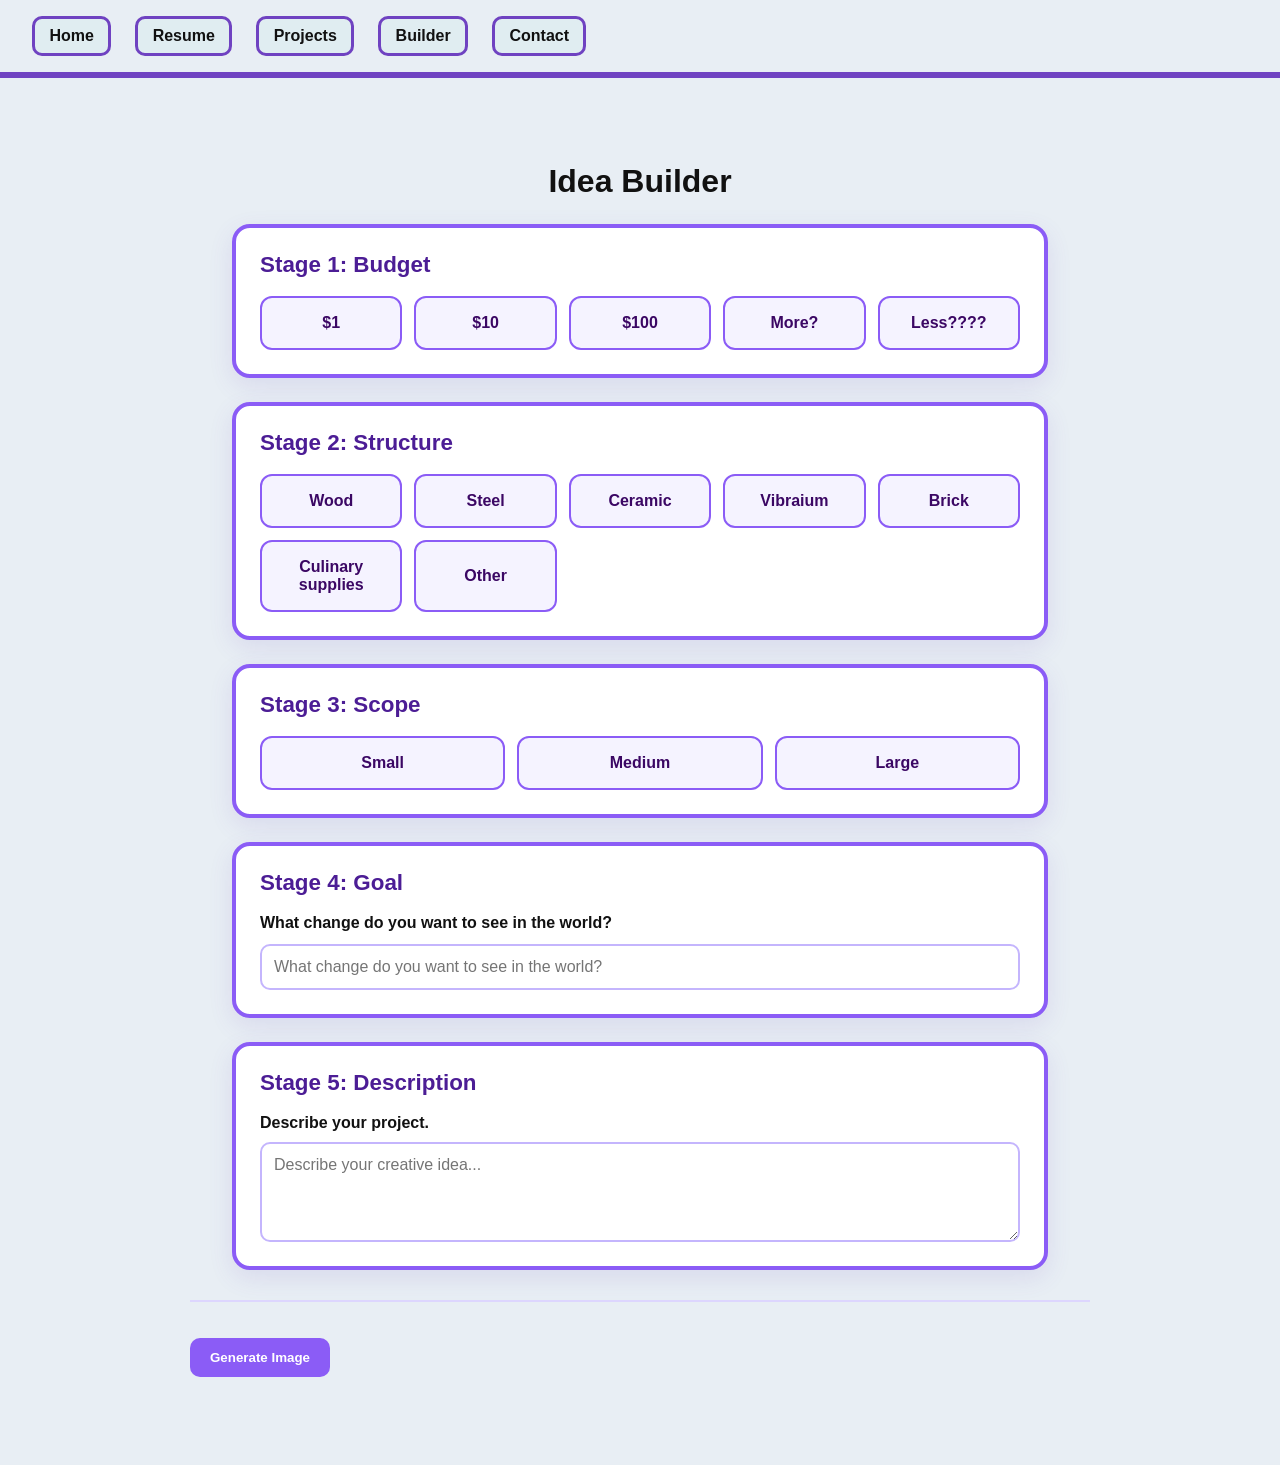
==== Builder.html @ e3fbb94a "Add files via upload" ====
<html>
    <head>
        <title>Idea Builder</title>
        <style>
            body {
                margin: 0;
                font-family: "Plus Jakarta Sans", Arial, sans-serif;
                background: #e8eef4;
                color: #111;
            }

            nav {
                text-align: left;
                width: 100%;
                padding: 1rem 2rem 0;
                border-bottom: 6px solid #6f42c1;
                box-sizing: border-box;
            }

            nav ul {
                display: flex;
                justify-content: flex-start;
                align-items: center;
                gap: 1.5rem;
                list-style: none;
                margin: 0;
                padding: 0 0 1rem;
                flex-wrap: wrap;
            }

            nav li {
                display: inline-block;
            }

            nav a {
                color: #111;
                text-decoration: none;
                border: 3px solid #6f42c1;
                border-radius: 10px;
                padding: 0.5rem 0.9rem;
                display: inline-block;
                background: #e0edf1;
                font-weight: 600;
            }

            .builder-shell {
                max-width: 900px;
                margin: 40px auto;
                padding: 24px;
            }

            h1 {
                margin-bottom: 12px;
                text-align: center;
            }

            .stage-flow {
                display: flex;
                justify-content: center;
                margin-top: 24px;
            }

            .stage-card {
                width: 100%;
                max-width: 760px;
                padding: 24px;
                background: #ffffff;
                border: 4px solid #8b5cf6;
                border-radius: 18px;
                box-shadow: 0 8px 24px rgba(107, 70, 193, 0.12);
            }

            .stage-header {
                font-size: 1.4rem;
                font-weight: 700;
                margin-bottom: 18px;
                color: #4c1d95;
            }

            .option-grid {
                display: grid;
                grid-template-columns: repeat(auto-fit, minmax(120px, 1fr));
                gap: 12px;
            }

            .option {
                padding: 16px 12px;
                font-size: 1rem;
                font-weight: 600;
                border: 2px solid #8b5cf6;
                border-radius: 12px;
                background: #f5f3ff;
                color: #3b0764;
                cursor: pointer;
                transition: all 0.2s ease;
            }

            .option:hover,
            .option.selected {
                background: #ede9fe;
                transform: translateY(-1px);
                box-shadow: 0 0 0 2px rgba(139, 92, 246, 0.2);
            }

            .idea-box {
                margin-top: 30px;
                padding-top: 20px;
                border-top: 2px solid #ddd6fe;
            }

            label {
                display: block;
                font-weight: 700;
                margin-bottom: 10px;
            }

            textarea,
            input[type="text"] {
                width: 100%;
                box-sizing: border-box;
                padding: 12px;
                border: 2px solid #c4b5fd;
                border-radius: 10px;
                resize: vertical;
                font: inherit;
            }

            .generate-button {
                margin-top: 16px;
                padding: 12px 20px;
                background: #8b5cf6;
                color: white;
                border: none;
                border-radius: 10px;
                font-weight: 700;
                cursor: pointer;
            }

            .result-panel {
                margin-top: 24px;
                display: flex;
                justify-content: center;
            }

            #result {
                max-width: 100%;
                max-height: 500px;
                border: 4px solid #8b5cf6;
                border-radius: 18px;
                display: none;
                background: #fff;
            }

            .status-text {
                margin-top: 12px;
                display: none;
                font-weight: 700;
                color: #4c1d95;
            }

            .hidden {
                display: none;
            }
        </style>
    </head>
    <body>
        <nav>
            <ul>
                <li><a href="index.html">Home</a></li>
                <li><a href="resume.html">Resume</a></li>
                <li><a href="Projects-scratch.html">Projects</a></li>
                <li><a href="Builder.html">Builder</a></li>
                <li><a href="contact.html">Contact</a></li>
            </ul>
        </nav>
        <div class="builder-shell">
            <h1>Idea Builder</h1>

            <div class="stage-flow">
                <div class="stage-card">
                    <div class="stage-header">Stage 1: Budget</div>
                    <div class="option-grid">
                        <button type="button" class="option" data-budget="$1">$1</button>
                        <button type="button" class="option" data-budget="$10">$10</button>
                        <button type="button" class="option" data-budget="$100">$100</button>
                        <button type="button" class="option" data-budget="More?">More?</button>
                        <button type="button" class="option" data-budget="Less????">Less????</button>
                    </div>
                </div>
            </div>

            <div class="stage-flow">
                <div class="stage-card">
                    <div class="stage-header">Stage 2: Structure</div>
                    <div class="option-grid">
                        <button type="button" class="option structure-option" data-structure="Wood">Wood</button>
                        <button type="button" class="option structure-option" data-structure="Steel">Steel</button>
                        <button type="button" class="option structure-option" data-structure="Ceramic">Ceramic</button>
                        <button type="button" class="option structure-option" data-structure="Vibraium">Vibraium</button>
                        <button type="button" class="option structure-option" data-structure="Brick">Brick</button>
                        <button type="button" class="option structure-option" data-structure="Culinary supplies">Culinary supplies</button>
                        <button type="button" class="option structure-option" data-structure="Other">Other</button>
                    </div>

                    <div id="other-structure-wrapper" class="hidden" style="margin-top: 16px;">
                        <label for="other-structure">Please specify</label>
                        <input id="other-structure" type="text" placeholder="Please specify" />
                    </div>
                </div>
            </div>

            <div class="stage-flow">
                <div class="stage-card">
                    <div class="stage-header">Stage 3: Scope</div>
                    <div class="option-grid">
                        <button type="button" class="option scope-option" data-scope="Small">Small</button>
                        <button type="button" class="option scope-option" data-scope="Medium">Medium</button>
                        <button type="button" class="option scope-option" data-scope="Large">Large</button>
                    </div>
                </div>
            </div>

            <div class="stage-flow">
                <div class="stage-card">
                    <div class="stage-header">Stage 4: Goal</div>
                    <label for="goal-input" style="margin-bottom: 12px;">What change do you want to see in the world?</label>
                    <input id="goal-input" type="text" placeholder="What change do you want to see in the world?" />
                </div>
            </div>

            <div class="stage-flow">
                <div class="stage-card">
                    <div class="stage-header">Stage 5: Description</div>
                    <label for="idea">Describe your project.</label>
                    <textarea id="idea" name="idea" rows="4" cols="50" placeholder="Describe your creative idea..."></textarea>
                </div>
            </div>

            <div class="idea-box">
                <form id="idea-form">
                    <button type="submit" class="generate-button">Generate Image</button>
                </form>

                <div class="result-panel">
                    <img id="result" alt="Generated idea visualization" />
                </div>
                <div id="status-text" class="status-text" aria-live="polite"></div>
            </div>
        </div>

        <script>
            let selectedBudget = "";
            let selectedStructure = "";
            let selectedScope = "";

            const statusText = document.getElementById('status-text');
            const resultImage = document.getElementById('result');

            function updateStatus(message, isVisible = true) {
                statusText.textContent = message;
                statusText.style.display = isVisible ? 'block' : 'none';
            }

            function buildPrompt() {
                const ideaText = document.getElementById('idea').value.trim();
                const goalText = document.getElementById('goal-input').value.trim();
                const otherStructureInput = document.getElementById('other-structure');
                const finalStructure = selectedStructure === 'Other'
                    ? (otherStructureInput.value.trim() || 'custom material')
                    : selectedStructure;

                return [
                    'Create a visually compelling concept-art style image based on this idea.',
                    `Budget: ${selectedBudget || 'not specified'}.`,
                    `Structure: ${finalStructure || 'not specified'}.`,
                    `Scope: ${selectedScope || 'not specified'}.`,
                    `Goal: ${goalText || 'No specific world change provided.'}.`,
                    `Description: ${ideaText || 'No additional description provided.'}.`,
                    'Make it creative, polished, and highly imaginative.'
                ].join(' ');
            }

            document.querySelectorAll('.option').forEach((button) => {
                button.addEventListener('click', () => {
                    const isStructureOption = button.classList.contains('structure-option');
                    const isScopeOption = button.classList.contains('scope-option');

                    if (isStructureOption) {
                        document.querySelectorAll('.structure-option').forEach((btn) => btn.classList.remove('selected'));
                        button.classList.add('selected');
                        selectedStructure = button.dataset.structure || button.textContent.trim();

                        const otherWrapper = document.getElementById('other-structure-wrapper');
                        const otherInput = document.getElementById('other-structure');

                        if (selectedStructure === 'Other') {
                            otherWrapper.classList.remove('hidden');
                            otherInput.focus();
                        } else {
                            otherWrapper.classList.add('hidden');
                            otherInput.value = '';
                        }
                        return;
                    }

                    if (isScopeOption) {
                        document.querySelectorAll('.scope-option').forEach((btn) => btn.classList.remove('selected'));
                        button.classList.add('selected');
                        selectedScope = button.dataset.scope || button.textContent.trim();
                        return;
                    }

                    document.querySelectorAll('.option').forEach((btn) => {
                        if (!btn.classList.contains('structure-option') && !btn.classList.contains('scope-option')) {
                            btn.classList.remove('selected');
                        }
                    });
                    button.classList.add('selected');
                    selectedBudget = button.dataset.budget || button.textContent.trim();
                });
            });

            document.getElementById('idea-form').addEventListener('submit', async (event) => {
                event.preventDefault();

                const ideaText = document.getElementById('idea').value.trim();
                const goalText = document.getElementById('goal-input').value.trim();

                if (!selectedBudget || !selectedStructure || !selectedScope || !goalText || !ideaText) {
                    updateStatus('Please complete all stages before generating an image.');
                    return;
                }

                const prompt = buildPrompt();
                resultImage.style.display = 'none';
                updateStatus('Generating your image...');

                try {
                    const response = await fetch('http://localhost:5000/generate', {
                        method: 'POST',
                        headers: {
                            'Content-Type': 'application/json'
                        },
                        body: JSON.stringify({ prompt: prompt })
                    });

                    const data = await response.json();

                    if (!response.ok) {
                        throw new Error(data.error || 'The backend request failed.');
                    }

                    const imagePayload = data.data && data.data[0];
                    if (!imagePayload) {
                        throw new Error('No image data was returned by the backend.');
                    }

                    if (imagePayload.b64_json) {
                        resultImage.src = `data:image/png;base64,${imagePayload.b64_json}`;
                    } else if (imagePayload.url) {
                        resultImage.src = imagePayload.url;
                    } else {
                        throw new Error('The backend returned an unexpected image format.');
                    }

                    resultImage.style.display = 'block';
                    updateStatus('Image generated successfully.');
                } catch (error) {
                    console.error(error);
                    updateStatus('Image generation failed. Make sure the Flask server is running on port 5000.');
                    alert(`There was a problem generating the image: ${error.message}`);
                }
            });
        </script>
    </body>
</html>
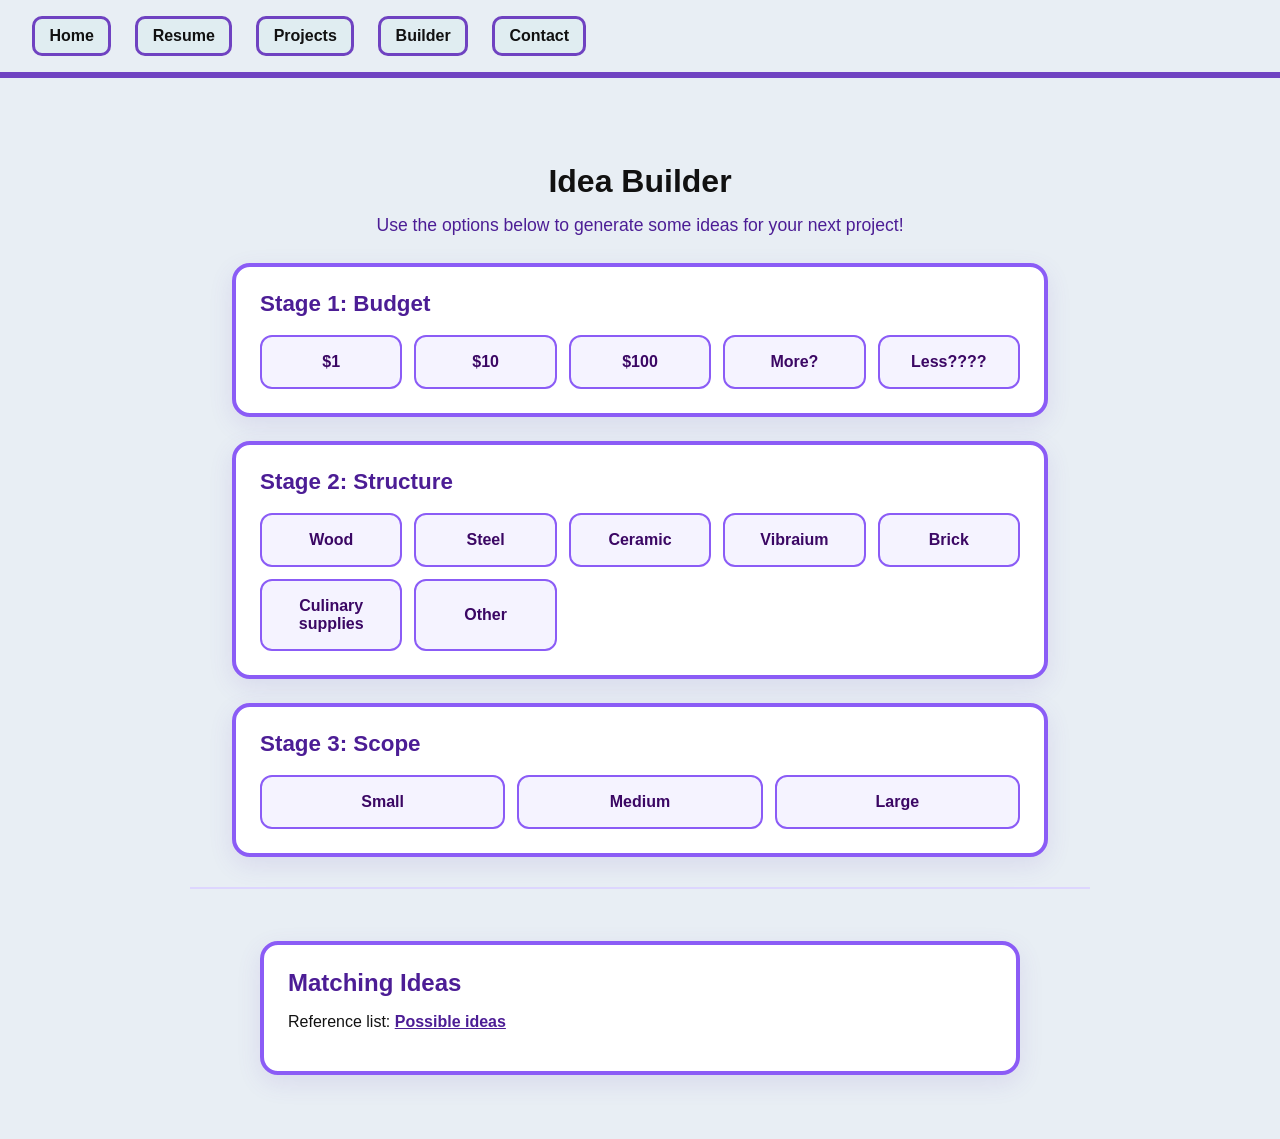
==== commit 80cef4ad: "Add files via upload" ====
--- a/Builder.html
+++ b/Builder.html
@@ -52,6 +52,14 @@
             h1 {
                 margin-bottom: 12px;
                 text-align: center;
+            }
+
+            .intro-text {
+                margin: 0 0 20px;
+                text-align: center;
+                font-size: 1.1rem;
+                color: #4c1d95;
+                line-height: 1.5;
             }
 
             .stage-flow {
@@ -136,26 +144,33 @@
                 cursor: pointer;
             }
 
-            .result-panel {
-                margin-top: 24px;
-                display: flex;
-                justify-content: center;
-            }
-
-            #result {
-                max-width: 100%;
-                max-height: 500px;
+            .ideas-panel {
+                width: 100%;
+                max-width: 760px;
+                margin: 32px auto 0;
+                padding: 24px;
+                background: #ffffff;
                 border: 4px solid #8b5cf6;
                 border-radius: 18px;
-                display: none;
-                background: #fff;
-            }
-
-            .status-text {
-                margin-top: 12px;
-                display: none;
+                box-sizing: border-box;
+                box-shadow: 0 8px 24px rgba(107, 70, 193, 0.12);
+            }
+
+            .ideas-panel h2 {
+                margin: 0 0 12px;
+                color: #4c1d95;
+            }
+
+            .ideas-panel a {
+                color: #4c1d95;
                 font-weight: 700;
-                color: #4c1d95;
+            }
+
+            .idea-result-list {
+                margin: 16px 0 0;
+                padding-left: 20px;
+                line-height: 1.8;
+                color: #111;
             }
 
             .hidden {
@@ -175,7 +190,7 @@
         </nav>
         <div class="builder-shell">
             <h1>Idea Builder</h1>
-
+            <p class="intro-text">Use the options below to generate some ideas for your next project!</p>
             <div class="stage-flow">
                 <div class="stage-card">
                     <div class="stage-header">Stage 1: Budget</div>
@@ -220,31 +235,14 @@
                 </div>
             </div>
 
-            <div class="stage-flow">
-                <div class="stage-card">
-                    <div class="stage-header">Stage 4: Goal</div>
-                    <label for="goal-input" style="margin-bottom: 12px;">What change do you want to see in the world?</label>
-                    <input id="goal-input" type="text" placeholder="What change do you want to see in the world?" />
-                </div>
-            </div>
-
-            <div class="stage-flow">
-                <div class="stage-card">
-                    <div class="stage-header">Stage 5: Description</div>
-                    <label for="idea">Describe your project.</label>
-                    <textarea id="idea" name="idea" rows="4" cols="50" placeholder="Describe your creative idea..."></textarea>
-                </div>
-            </div>
-
             <div class="idea-box">
-                <form id="idea-form">
-                    <button type="submit" class="generate-button">Generate Image</button>
-                </form>
-
-                <div class="result-panel">
-                    <img id="result" alt="Generated idea visualization" />
-                </div>
-                <div id="status-text" class="status-text" aria-live="polite"></div>
+                <div id="status-text" class="status-text" aria-live="polite" style="margin-top: 12px; display: none; font-weight: 700; color: #4c1d95;"></div>
+            </div>
+
+            <div class="ideas-panel">
+                <h2>Matching Ideas</h2>
+                <p>Reference list: <a href="Possible%20ideas" target="_blank" rel="noopener">Possible ideas</a></p>
+                <ul id="idea-results" class="idea-result-list"></ul>
             </div>
         </div>
 
@@ -254,30 +252,67 @@
             let selectedScope = "";
 
             const statusText = document.getElementById('status-text');
-            const resultImage = document.getElementById('result');
+            const ideaResults = document.getElementById('idea-results');
+
+            const ideaDatabase = {
+                "$1": {
+                    Wood: { Small: ["Toothpick model bridge", "Mini wooden bookmark (scrap wood)", "Popsicle-stick phone stand", "Scrap-wood keychain", "Tiny wooden puzzle piece"], Medium: ["Small shelf from discarded pallet wood", "Rustic picture frame", "Simple bird perch", "Scrap-wood desk organizer", "Mini planter box"], Large: ["Pallet-wood outdoor bench", "Garden compost bin", "Rustic wall paneling", "Wooden crate storage system", "DIY pallet coffee table"] },
+                    Steel: { Small: ["Paperclip sculpture", "Tin-can candle holder", "Small wire hook", "Binder-clip phone stand", "Steel washer keychain"], Medium: ["Tin-can lantern", "Wire photo display", "Scrap-metal wind chime", "Simple metal bracket shelf", "Steel-washer coaster set"], Large: ["Scrap-metal garden trellis", "Rebar art sculpture", "Tin-can rocket stove", "Sheet-metal reflector oven", "Steel-pipe clothes rack (found pipes)"] },
+                    Ceramic: { Small: ["Broken-tile mosaic coaster", "Ceramic shard jewelry", "Mini planter from a broken mug", "Mosaic fridge magnet", "Ceramic shard keychain"], Medium: ["Mosaic stepping stone", "Tile-top side table (scrap tile)", "Ceramic wall art", "Mosaic serving tray", "Broken-pot fairy garden"], Large: ["Mosaic patio tabletop", "Ceramic garden path", "Large mosaic mural", "Repaired pottery display", "Ceramic-tile fire pit surround"] },
+                    Vibraium: { Small: ["Mini 'energy core' prop", "Vibranium-themed keychain", "Tiny shield replica", "Sci-fi badge", "Micro-prop for cosplay"], Medium: ["Vibranium gauntlet prop", "Sci-fi wall panel", "Futuristic mask", "Energy-reactor desk ornament", "Vibranium-style dagger prop"], Large: ["Full cosplay shield", "Sci-fi armor chest piece", "Vibranium reactor display", "Futuristic door panel", "Full helmet build"] },
+                    Brick: { Small: ["Mini brick paperweight", "Brick pencil holder", "Brick bookend", "Brick planter", "Brick candle stand"], Medium: ["Brick BBQ starter chimney", "Brick garden border", "Brick fire-safe box", "Brick tool stand", "Brick outdoor stool"], Large: ["Brick oven base", "Brick fire pit", "Brick retaining wall", "Brick grill station", "Brick patio square"] },
+                    "Culinary supplies": { Small: ["Sugar-cube sculpture", "Pasta-stick model tower", "Salt-dough ornament", "Spice-jar candle holder", "Cookie-cutter clay mold"], Medium: ["Salt-dough bowl", "Pasta-art wall piece", "DIY spice rack (reused jars)", "Bread-dough sculpture", "Culinary-themed centerpiece"], Large: ["Gingerbread architectural model", "Large salt-dough statue", "Pasta-art mural", "Culinary-material sculpture", "Food-based event display"] },
+                    Other: { Small: ["Paper origami", "Rubber-band powered car", "Bottle-cap art", "Cardboard phone stand", "Mini duct-tape wallet"], Medium: ["Cardboard VR viewer", "Plastic-bottle planter", "Rope wall hanging", "DIY kite", "Simple LED throwie"], Large: ["Cardboard furniture", "PVC pipe greenhouse frame", "Large rope hammock", "DIY tarp shelter", "Recycled-material sculpture"] }
+                },
+                "$10": {
+                    Wood: { Small: ["Carved spoon", "Wooden dice", "Mini jewelry box", "Small picture frame", "Wooden puzzle"], Medium: ["Cutting board", "Wall shelf", "Birdhouse", "Tool caddy", "Coat rack"], Large: ["Coffee table", "Garden bench", "Bookshelf", "Raised planter", "Shoe rack"] },
+                    Steel: { Small: ["Steel-washer fidget toy", "Wire sculpture", "Tin-can stove", "Small bracket set", "Metal key organizer"], Medium: ["Metal wall art", "Wire basket", "Steel-pipe lamp base", "Sheet-metal toolbox", "Rebar garden stake"], Large: ["Steel-pipe shelving", "Metal fire pit", "Welded sculpture", "Steel-frame table", "Metal garden arch"] },
+                    Ceramic: { Small: ["Painted tile coaster", "Mini ceramic planter", "Mosaic trivet", "Tile magnet set", "Ceramic pendant"], Medium: ["Mosaic mirror frame", "Tile backsplash panel", "Ceramic wall mosaic", "Tile-top table", "Ceramic planter pot"], Large: ["Mosaic patio table", "Ceramic fountain base", "Large tile mural", "Ceramic garden path", "Tile fire-pit surround"] },
+                    Vibraium: { Small: ["Mini shield", "Energy-core prop", "Vibranium coin", "Sci-fi badge", "Tiny armor plate"], Medium: ["Arm bracer", "Helmet front plate", "Reactor prop", "Vibranium dagger", "Sci-fi shoulder armor"], Large: ["Full shield", "Chest armor", "Helmet", "Reactor display", "Full cosplay suit"] },
+                    Brick: { Small: ["Brick candle holder", "Brick bookend", "Brick planter", "Brick incense stand", "Brick paperweight"], Medium: ["Brick grill starter", "Brick garden border", "Brick tool stand", "Brick stool", "Brick mailbox base"], Large: ["Brick oven", "Brick fire pit", "Brick patio", "Brick retaining wall", "Brick grill station"] },
+                    "Culinary supplies": { Small: ["Salt-dough ornaments", "Sugar-cube sculptures", "Pasta-art models", "Spice-jar crafts", "Cookie-cutter clay shapes"], Medium: ["Salt-dough bowls", "Pasta-art wall decor", "Culinary centerpiece", "Bread-dough sculpture", "Jar-based lanterns"], Large: ["Gingerbread structures", "Large salt-dough statue", "Pasta mural", "Culinary sculpture", "Food-art display"] },
+                    Other: { Small: ["Duct-tape wallet", "Origami set", "Bottle-cap art", "Cardboard organizer", "Rope keychain"], Medium: ["PVC frame", "Cardboard VR viewer", "Rope wall hanging", "Plastic-bottle lamp", "DIY kite"], Large: ["PVC greenhouse", "Cardboard furniture", "Rope hammock", "Tarp shelter", "Recycled sculpture"] }
+                },
+                "$100": {
+                    Wood: { Small: ["Hardwood pen", "Carved figurine", "Premium picture frame", "Jewelry box", "Wooden phone amplifier"], Medium: ["Hardwood cutting board", "Floating shelf", "Wooden stool", "Wall mounted desk organizer", "Wooden lamp base"], Large: ["Custom hardwood bench", "Bookshelf unit", "Dining table accent", "Plantation-style chair set", "Large storage cabinet"] },
+                    Steel: { Small: ["Precision metal bookmark", "Steel pendant", "Custom bracket set", "Metal dice set", "Mini metal tray"], Medium: ["Steel wall sculpture", "Metal planter stand", "Custom tool rack", "Metal side table", "Steel-backed shelf"], Large: ["Steel frame bench", "Large metal table", "Garden trellis wall", "Industrial rack system", "Custom metal bench"] },
+                    Ceramic: { Small: ["Decorative ceramic tile set", "Mini ceramic vase", "Mosaic trivet", "Handmade mug set", "Ceramic earrings"], Medium: ["Large ceramic planter", "Tile-top stool", "Decorative wall panel", "Ceramic sink stand", "Mosaic chair side table"], Large: ["Ceramic tiled bench", "Large mosaic table", "Outdoor ceramic planter wall", "Custom ceramic garden path", "Large tile art wall"] },
+                    Vibraium: { Small: ["Prototype energy token", "Mini display shield", "Tech badge", "Collector coin", "Sci-fi keyfob"], Medium: ["Advanced gauntlet unit", "Display reactor", "Helmet shell", "Energy blade stand", "Custom sci-fi rack"], Large: ["Full armor display", "Reactor wall display", "Cosplay chestpiece", "Heroic shield panel", "Large sci-fi installation"] },
+                    Brick: { Small: ["Brick ornament set", "Brick bookend pair", "Mini brick planter", "Brick candle jars", "Brick desk tray"], Medium: ["Brick table base", "Brick compost bin", "Brick rolling cart", "Brick pub stool", "Brick fireplace surround"], Large: ["Brick pizza oven", "Brick patio set", "Brick storage wall", "Brick outdoor oven", "Brick garden retreat"] },
+                    "Culinary supplies": { Small: ["Decorative sugar set", "Mini spice display", "Pasta sculpture set", "Cookie cutter art", "Clay food prop set"], Medium: ["Large culinary centerpiece", "Pasta-art partition", "Spice organizer wall", "Bread-form stool", "Tabletop food display"], Large: ["Giant gingerbread structure", "Large food-art installation", "Culinary mural wall", "Pasta architecture display", "Festival food tableau"] },
+                    Other: { Small: ["Origami set box", "Plastic art panel", "Rope key organizer", "Bottle-cap display", "Cardboard organizer kit"], Medium: ["Mixed-material chair", "PVC art frame", "Tarp shade panel", "Cardboard display wall", "Rope wall sculpture"], Large: ["Large recycled installation", "PVC workshop frame", "Tarp structure", "Large cardboard build", "Mixed-material furniture set"] }
+                }
+            };
+
+            function normalizeStructure(value) {
+                if (!value) return "";
+                return value.trim();
+            }
+
+            function getIdeasForCurrentSelection() {
+                if (!selectedBudget || !selectedStructure || !selectedScope) {
+                    return [];
+                }
+
+                const budgetKey = selectedBudget;
+                const structureKey = normalizeStructure(selectedStructure);
+                const scopeKey = selectedScope;
+
+                const budgetGroup = ideaDatabase[budgetKey] || ideaDatabase["$1"];
+                const structureGroup = budgetGroup[structureKey] || budgetGroup.Wood || {};
+                const matches = structureGroup[scopeKey] || [];
+
+                return matches.slice(0, 5);
+            }
+
+            function renderIdeas() {
+                const ideas = getIdeasForCurrentSelection();
+                ideaResults.innerHTML = ideas.map((idea) => `<li>${idea}</li>`).join('');
+            }
 
             function updateStatus(message, isVisible = true) {
                 statusText.textContent = message;
                 statusText.style.display = isVisible ? 'block' : 'none';
-            }
-
-            function buildPrompt() {
-                const ideaText = document.getElementById('idea').value.trim();
-                const goalText = document.getElementById('goal-input').value.trim();
-                const otherStructureInput = document.getElementById('other-structure');
-                const finalStructure = selectedStructure === 'Other'
-                    ? (otherStructureInput.value.trim() || 'custom material')
-                    : selectedStructure;
-
-                return [
-                    'Create a visually compelling concept-art style image based on this idea.',
-                    `Budget: ${selectedBudget || 'not specified'}.`,
-                    `Structure: ${finalStructure || 'not specified'}.`,
-                    `Scope: ${selectedScope || 'not specified'}.`,
-                    `Goal: ${goalText || 'No specific world change provided.'}.`,
-                    `Description: ${ideaText || 'No additional description provided.'}.`,
-                    'Make it creative, polished, and highly imaginative.'
-                ].join(' ');
             }
 
             document.querySelectorAll('.option').forEach((button) => {
@@ -300,6 +335,7 @@
                             otherWrapper.classList.add('hidden');
                             otherInput.value = '';
                         }
+                        renderIdeas();
                         return;
                     }
 
@@ -307,6 +343,7 @@
                         document.querySelectorAll('.scope-option').forEach((btn) => btn.classList.remove('selected'));
                         button.classList.add('selected');
                         selectedScope = button.dataset.scope || button.textContent.trim();
+                        renderIdeas();
                         return;
                     }
 
@@ -317,60 +354,11 @@
                     });
                     button.classList.add('selected');
                     selectedBudget = button.dataset.budget || button.textContent.trim();
+                    renderIdeas();
                 });
             });
 
-            document.getElementById('idea-form').addEventListener('submit', async (event) => {
-                event.preventDefault();
-
-                const ideaText = document.getElementById('idea').value.trim();
-                const goalText = document.getElementById('goal-input').value.trim();
-
-                if (!selectedBudget || !selectedStructure || !selectedScope || !goalText || !ideaText) {
-                    updateStatus('Please complete all stages before generating an image.');
-                    return;
-                }
-
-                const prompt = buildPrompt();
-                resultImage.style.display = 'none';
-                updateStatus('Generating your image...');
-
-                try {
-                    const response = await fetch('http://localhost:5000/generate', {
-                        method: 'POST',
-                        headers: {
-                            'Content-Type': 'application/json'
-                        },
-                        body: JSON.stringify({ prompt: prompt })
-                    });
-
-                    const data = await response.json();
-
-                    if (!response.ok) {
-                        throw new Error(data.error || 'The backend request failed.');
-                    }
-
-                    const imagePayload = data.data && data.data[0];
-                    if (!imagePayload) {
-                        throw new Error('No image data was returned by the backend.');
-                    }
-
-                    if (imagePayload.b64_json) {
-                        resultImage.src = `data:image/png;base64,${imagePayload.b64_json}`;
-                    } else if (imagePayload.url) {
-                        resultImage.src = imagePayload.url;
-                    } else {
-                        throw new Error('The backend returned an unexpected image format.');
-                    }
-
-                    resultImage.style.display = 'block';
-                    updateStatus('Image generated successfully.');
-                } catch (error) {
-                    console.error(error);
-                    updateStatus('Image generation failed. Make sure the Flask server is running on port 5000.');
-                    alert(`There was a problem generating the image: ${error.message}`);
-                }
-            });
+            renderIdeas();
         </script>
     </body>
 </html>
